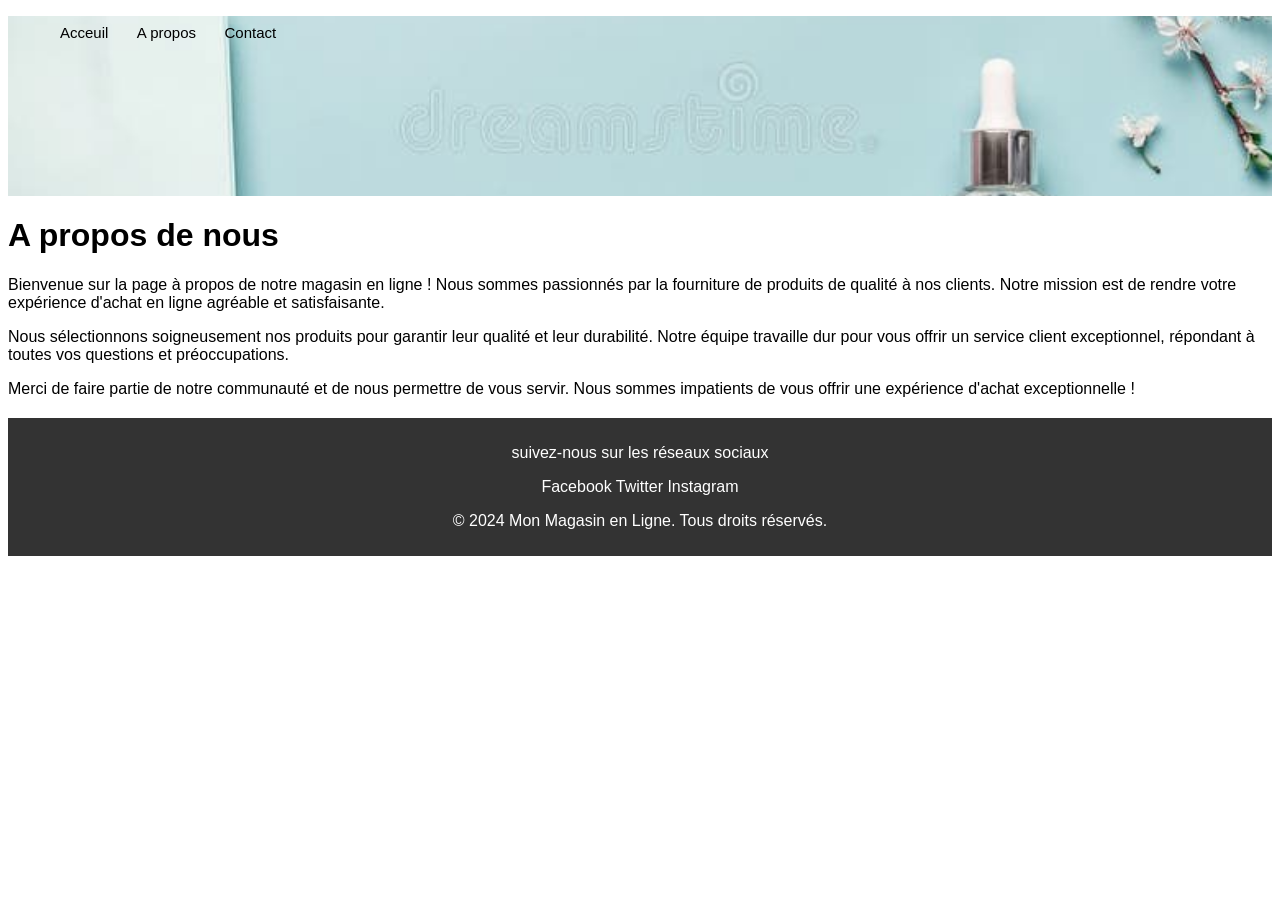
==== about.html @ 5b96b99d "Add files via upload" ====
<!DOCTYPE html>
<html lang="en">
<head>
    <meta charset="UTF-8">
    <meta name="viewport" content="width=device-width, initial-scale=1.0">
    <link rel="stylesheet" href="style.css">
    <title>Magasin online</title>
</head>
<body>
    <header>
        <nav>
            <ul>
                <li><a href="index.html" id="accueil">Acceuil</a></li>
                <li><a href="about.html" id="about">A propos</a></li>
                <li><a href="contact.html" id="contact">Contact</a></li>
            </ul>
        </nav>
    </header>

    <main>
        <h1>A propos de nous</h1>
        <p>Bienvenue sur la page à propos de notre magasin en ligne ! Nous sommes passionnés par la fourniture de produits de qualité à nos clients. Notre mission est de rendre votre expérience d'achat en ligne agréable et satisfaisante.</p>
        <p>Nous sélectionnons soigneusement nos produits pour garantir leur qualité et leur durabilité. Notre équipe travaille dur pour vous offrir un service client exceptionnel, répondant à toutes vos questions et préoccupations.</p>
        <p>Merci de faire partie de notre communauté et de nous permettre de vous servir. Nous sommes impatients de vous offrir une expérience d'achat exceptionnelle !</p>
    </main>
    <div class="footer">
        <p>suivez-nous sur les réseaux sociaux</p>
        <div class="social-media">
            <a href="https://facebook.com" target="_blank" class="face">Facebook</a>
            <a href="https://twitter.com" target="_blank" class="twit">Twitter</a>
            <a href="https://instagram.com" target="_blank" class="inst">Instagram</a>
        </div>
        <p>&copy; 2024 Mon Magasin en Ligne. Tous droits réservés.</p>
        </div>
  <script src="script.js"></script>  
</body>
</html>
---- style.css ----
*{

    box-sizing:border-box;
    font-family: 'Poppins', sans-serif;
}

header{
    background-image:url(images/img1.jpg) ;
    background-size: cover;
    background-position: center;
    height: 20vh;

}

ul li{
    display: inline-block;
    position:relative;
    padding:8px 12px;
    
}
li a{
    text-decoration: none;
    color: black;
    font-size: 15px;
    transition: 0.5s;
}
li a:hover{
    
    color: #ff5722;
    text-decoration: underline;

}
.footer{
    background-color: #333;
    color: white;
    text-align: center;
    padding: 10px 0;
    
    width: 100%;
    bottom: 0;
    margin-top: 20px;
}
.footer a{
    color:white;
    text-decoration: none;
    justify-content: space-between;
}
.footer a:hover{
    
    text-decoration: underline;
}
.product{
    display:inline-block;
    width: 40%;
    margin: 20px;
    box-shadow: 0 4px 8px rgba(0,0,0,0.5);
    border-radius: 10px;
    transition: 0.5s;
    
}
.product:hover{
    transform:scale(1.05);
}
button{
    background-color: #ff5722;
    color: white;
    border: none;
    padding: 10px 20px;
    margin-left: 200px;
    border-radius: 5px;
    cursor: pointer;
    transition: 0.3s;
}
button:hover{
    background-color: black;
}
.face:hover{
    color: blue;
} 
.inst:hover{
    color: #e1306c;
}
.twit:hover{
    color: #1da1f2;
}
.liensproduits a{
    display: inline-block;
    margin: 10px;
    padding: 10px 20px;
    background-color: #ff5722;
    color: white;
    text-decoration: none;
    border-radius: 5px;
    transition: 0.3s;
}
.liensproduits a:hover{
    background-color: black;
}
.produitpeaunoir, .produitpeaublanche{
    transition: 0.5s;
}
.message p {
    font-size: 20px;
    font-weight: bold;
    margin-bottom: 20px;
    display: flex;
    justify-content: center;
    font-family: italic;
    color: blue;
}
.wahtsapp-button button{
    background-color: #25D366;
    color: white;
    border: none;
    padding: 10px 20px;
    border-radius: 5px;
    cursor: pointer;
    transition: 0.3s;
}
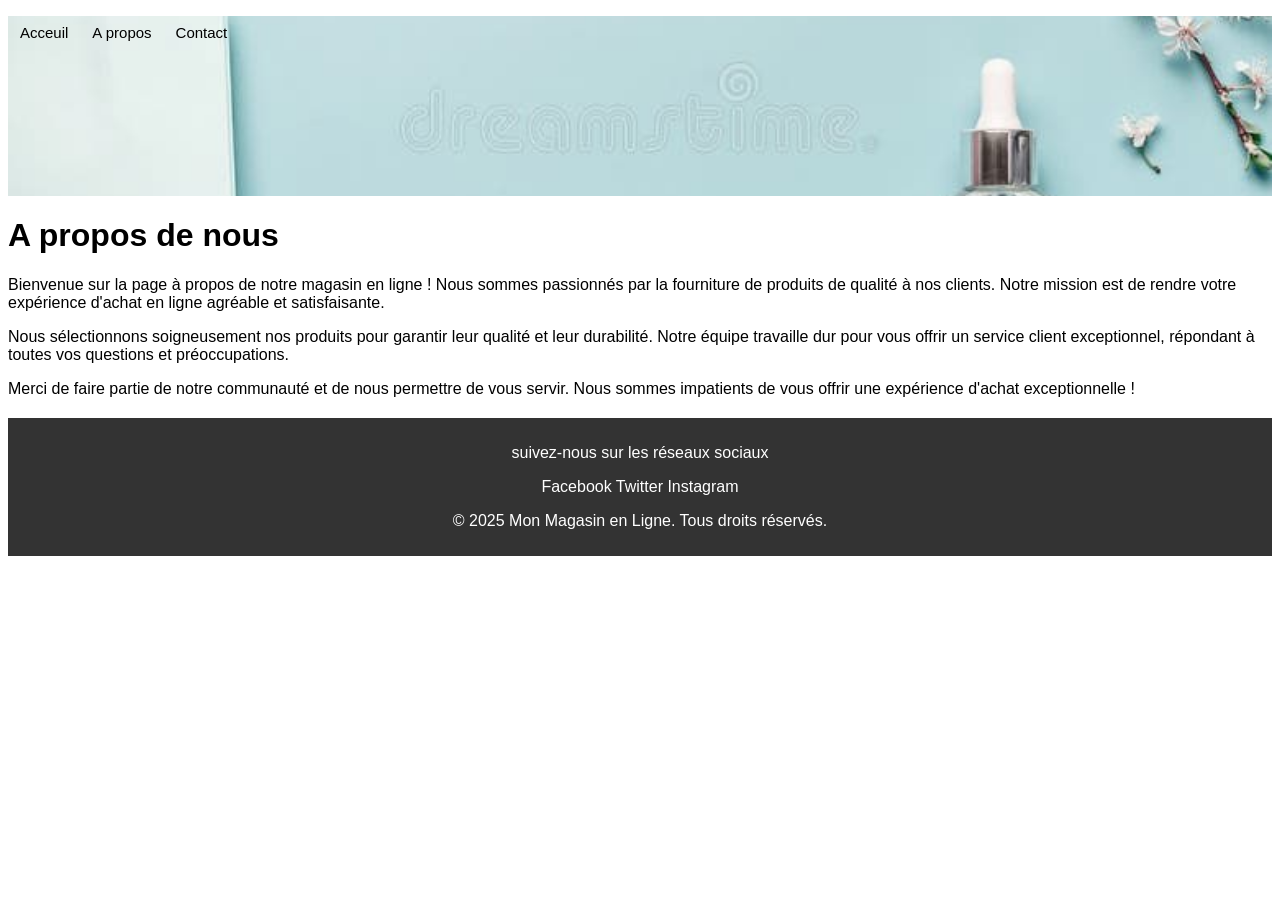
==== commit e0e9b028: "Update copyright year in about.html Updated copyright year in the footer from 2024 to 2025." ====
--- a/about.html
+++ b/about.html
@@ -30,8 +30,8 @@
             <a href="https://twitter.com" target="_blank" class="twit">Twitter</a>
             <a href="https://instagram.com" target="_blank" class="inst">Instagram</a>
         </div>
-        <p>&copy; 2024 Mon Magasin en Ligne. Tous droits réservés.</p>
+        <p>&copy; 2025 Mon Magasin en Ligne. Tous droits réservés.</p>
         </div>
   <script src="script.js"></script>  
 </body>
-</html>+</html>
--- a/style.css
+++ b/style.css
@@ -58,9 +58,7 @@
     transition: 0.5s;
     
 }
-.product:hover{
-    transform:scale(1.05);
-}
+
 button{
     background-color: #ff5722;
     color: white;
@@ -116,4 +114,54 @@
     border-radius: 5px;
     cursor: pointer;
     transition: 0.3s;
-}+}
+/* Rendre les images responsives */
+img {
+  max-width: 100%;
+  height: auto;
+}
+
+/* Navigation mobile */
+nav ul {
+  display: flex;
+  flex-wrap: wrap;
+  padding: 0;
+  list-style: none;
+}
+@media (max-width: 768px) {
+  body {
+    padding: 10px;
+  }
+
+  /* Produits en colonne sur mobile */
+  .product {
+    width: 95% !important;
+    margin: 10px auto !important;
+    display: block !important;
+  }
+
+  /* Bouton centré */
+  button {
+    margin-left: auto !important;
+    margin-right: auto !important;
+    display: block !important;
+  }
+
+  /* Images responsives */
+  img {
+    width: 100%;
+    height: auto;
+  }
+
+  /* Header */
+  header {
+    height: 12vh;
+  }
+
+  /* Navigation */
+  
+  nav ul {
+    flex-direction: column; /* ← c'est ça qui empile verticalement */
+  }
+}
+}
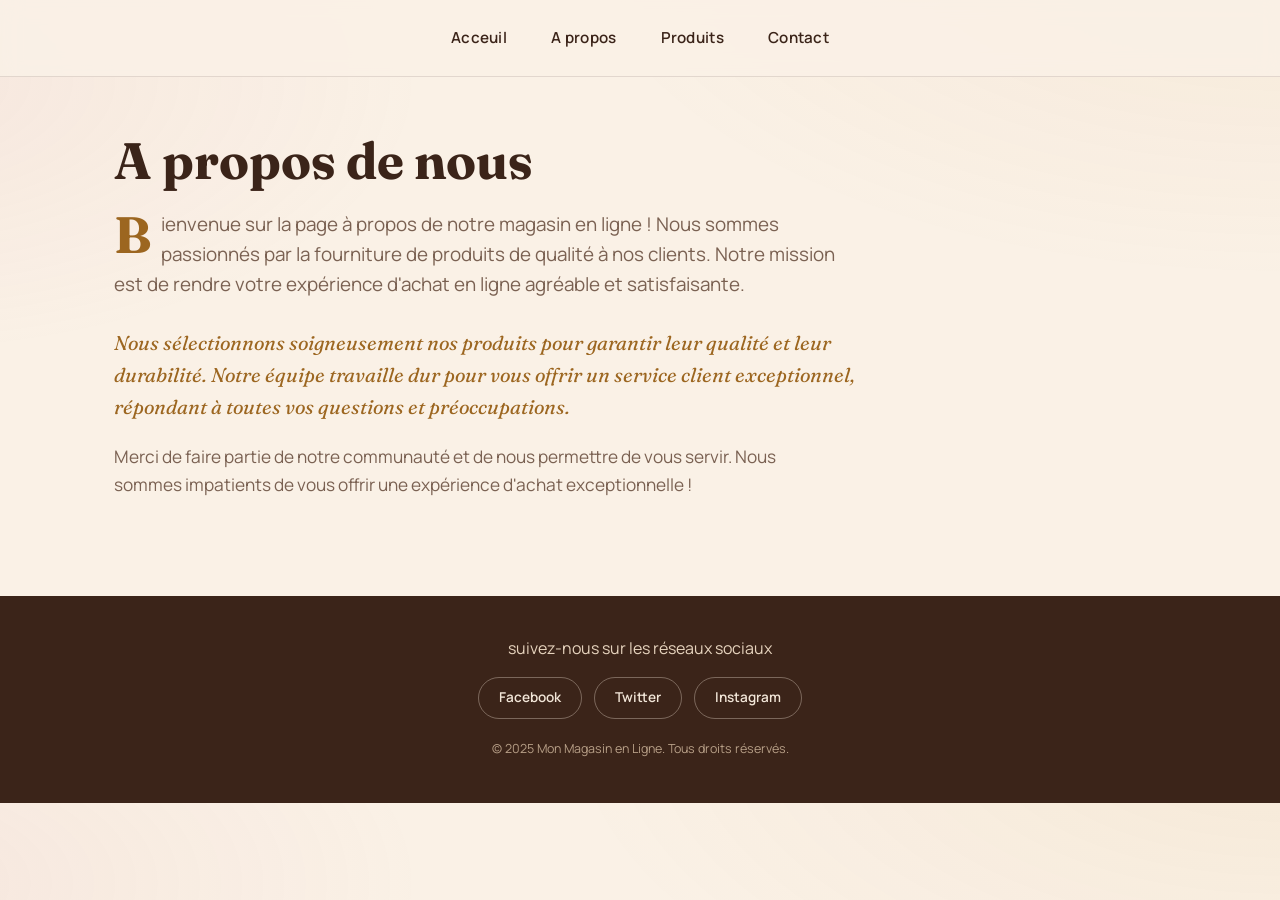
==== commit 74769dd9: "Update navigation menu in about.html Added a new 'Produits' link to the navigation menu." ====
--- a/about.html
+++ b/about.html
@@ -12,6 +12,7 @@
             <ul>
                 <li><a href="index.html" id="accueil">Acceuil</a></li>
                 <li><a href="about.html" id="about">A propos</a></li>
+                <li><a href="produit.html" id="about">Produits</a></li>
                 <li><a href="contact.html" id="contact">Contact</a></li>
             </ul>
         </nav>
--- a/style.css
+++ b/style.css
@@ -1,167 +1,555 @@
-*{
-
-    box-sizing:border-box;
-    font-family: 'Poppins', sans-serif;
-}
-
-header{
-    background-image:url(images/img1.jpg) ;
-    background-size: cover;
-    background-position: center;
-    height: 20vh;
-
-}
-
-ul li{
-    display: inline-block;
-    position:relative;
-    padding:8px 12px;
-    
-}
-li a{
-    text-decoration: none;
-    color: black;
-    font-size: 15px;
-    transition: 0.5s;
-}
-li a:hover{
-    
-    color: #ff5722;
-    text-decoration: underline;
-
-}
-.footer{
-    background-color: #333;
-    color: white;
-    text-align: center;
-    padding: 10px 0;
-    
-    width: 100%;
-    bottom: 0;
-    margin-top: 20px;
-}
-.footer a{
-    color:white;
-    text-decoration: none;
-    justify-content: space-between;
-}
-.footer a:hover{
-    
-    text-decoration: underline;
-}
-.product{
-    display:inline-block;
-    width: 40%;
-    margin: 20px;
-    box-shadow: 0 4px 8px rgba(0,0,0,0.5);
-    border-radius: 10px;
-    transition: 0.5s;
-    
-}
-
-button{
-    background-color: #ff5722;
-    color: white;
-    border: none;
-    padding: 10px 20px;
-    margin-left: 200px;
-    border-radius: 5px;
-    cursor: pointer;
-    transition: 0.3s;
-}
-button:hover{
-    background-color: black;
-}
-.face:hover{
-    color: blue;
-} 
-.inst:hover{
-    color: #e1306c;
-}
-.twit:hover{
-    color: #1da1f2;
-}
-.liensproduits a{
-    display: inline-block;
-    margin: 10px;
-    padding: 10px 20px;
-    background-color: #ff5722;
-    color: white;
-    text-decoration: none;
-    border-radius: 5px;
-    transition: 0.3s;
-}
-.liensproduits a:hover{
-    background-color: black;
-}
-.produitpeaunoir, .produitpeaublanche{
-    transition: 0.5s;
-}
+/* ==========================================================================
+   Magasin en ligne — feuille de style
+   Palette inspirée des textures crème/cacao des produits de soin,
+   avec deux teintes signature (ambre / rose poudré) qui distinguent
+   visuellement les deux familles de produits.
+   ========================================================================== */
+
+@import url('https://fonts.googleapis.com/css2?family=Fraunces:opsz,wght@9..144,400;9..144,600;9..144,700&family=Manrope:wght@400;500;600;700&display=swap');
+
+:root {
+  /* Couleurs */
+  --clay: #3b2419;          /* texte principal, cacao profond */
+  --ink-soft: #7a6152;      /* texte secondaire */
+  --parchment: #faf1e6;     /* fond général, ivoire chaud */
+  --card: #fffdfa;          /* fond des cartes */
+  --amber: #c9852e;         /* accent — produits peau noire */
+  --amber-deep: #9c6620;
+  --rose: #d98a92;          /* accent — produits peau blanche */
+  --rose-deep: #b5626b;
+  --forest: #2f6f4e;        /* vert whatsapp adouci */
+  --forest-deep: #23543b;
+  --line: rgba(59, 36, 25, 0.12);
+  --shadow: 0 10px 30px rgba(59, 36, 25, 0.10);
+
+  /* Typo */
+  --display: 'Fraunces', Georgia, serif;
+  --body: 'Manrope', -apple-system, BlinkMacSystemFont, sans-serif;
+
+  --radius: 18px;
+}
+
+* { box-sizing: border-box; }
+
+html { scroll-behavior: smooth; }
+
+body {
+  margin: 0;
+  font-family: var(--body);
+  color: var(--clay);
+  background:
+    radial-gradient(1200px 600px at 100% -10%, rgba(201, 133, 46, 0.08), transparent 60%),
+    radial-gradient(1000px 500px at -10% 10%, rgba(217, 138, 146, 0.10), transparent 55%),
+    var(--parchment);
+  line-height: 1.6;
+  -webkit-font-smoothing: antialiased;
+}
+
+img { max-width: 100%; display: block; }
+
+a { color: inherit; text-decoration: none; }
+
+button { font-family: inherit; cursor: pointer; }
+
+/* Accessibilité — focus clavier visible */
+a:focus-visible,
+button:focus-visible {
+  outline: 3px solid var(--amber-deep);
+  outline-offset: 3px;
+  border-radius: 4px;
+}
+
+@media (prefers-reduced-motion: reduce) {
+  * { animation-duration: 0.01ms !important; transition-duration: 0.01ms !important; scroll-behavior: auto !important; }
+}
+
+/* ==========================================================================
+   En-tête / navigation
+   ========================================================================== */
+
+header {
+  position: sticky;
+  top: 0;
+  z-index: 50;
+  background: rgba(250, 241, 230, 0.88);
+  backdrop-filter: blur(10px);
+  border-bottom: 1px solid var(--line);
+}
+
+header nav {
+  max-width: 1100px;
+  margin: 0 auto;
+  padding: 18px 24px;
+}
+
+header nav ul {
+  list-style: none;
+  display: flex;
+  gap: 8px;
+  margin: 0;
+  padding: 0;
+  justify-content: center;
+}
+
+header nav ul li a {
+  position: relative;
+  display: inline-block;
+  padding: 8px 18px;
+  font-weight: 600;
+  font-size: 0.95rem;
+  letter-spacing: 0.02em;
+  color: var(--clay);
+  border-radius: 999px;
+  transition: color 0.25s ease, background 0.25s ease;
+}
+
+header nav ul li a::after {
+  content: "";
+  position: absolute;
+  left: 18px;
+  right: 18px;
+  bottom: 5px;
+  height: 2px;
+  background: var(--amber-deep);
+  transform: scaleX(0);
+  transform-origin: left;
+  transition: transform 0.25s ease;
+}
+
+header nav ul li a:hover {
+  background: rgba(201, 133, 46, 0.10);
+}
+
+header nav ul li a:hover::after {
+  transform: scaleX(1);
+}
+
+/* ==========================================================================
+   Contenu principal
+   ========================================================================== */
+
+main {
+  max-width: 1100px;
+  margin: 0 auto;
+  padding: 56px 24px 40px;
+}
+
+main h1 {
+  font-family: var(--display);
+  font-weight: 700;
+  font-size: clamp(2.1rem, 4vw, 3.2rem);
+  line-height: 1.1;
+  margin: 0 0 18px;
+  color: var(--clay);
+}
+
+main > p {
+  max-width: 62ch;
+  font-size: 1.08rem;
+  color: var(--ink-soft);
+}
+
+main h1 + p {
+  font-size: 1.18rem;
+  margin-bottom: 8px;
+}
+
+/* Petite touche : la question "peau noire ou peau blanche" devient un
+   sous-titre-guide plutôt qu'une simple ligne de texte perdue */
+main > p:nth-of-type(2) {
+  font-family: var(--display);
+  font-style: italic;
+  font-size: 1.25rem;
+  color: var(--amber-deep);
+  margin-top: 28px;
+}
+
+/* ==========================================================================
+   Sélecteur "Peau noire / Peau blanche" — élément signature
+   Deux cartes larges, chacune porteuse de sa teinte, comme deux
+   flacons posés côte à côte sur une étagère.
+   ========================================================================== */
+
+.liensproduits {
+  display: grid;
+  grid-template-columns: 1fr 1fr;
+  gap: 20px;
+  margin: 28px 0 48px;
+}
+
+.liensproduits a {
+  position: relative;
+  overflow: hidden;
+  display: flex;
+  align-items: center;
+  justify-content: center;
+  text-align: center;
+  min-height: 150px;
+  padding: 22px 24px;
+  border-radius: var(--radius);
+  font-family: var(--display);
+  font-weight: 700;
+  font-size: 1.35rem;
+  letter-spacing: 0.01em;
+  color: #fff;
+  text-shadow: 0 2px 6px rgba(0, 0, 0, 0.35);
+  box-shadow: var(--shadow);
+  transition: transform 0.3s ease, box-shadow 0.3s ease, filter 0.3s ease;
+}
+
+.liensproduits a#pdn {
+  background: linear-gradient(155deg, var(--clay) 0%, var(--amber-deep) 55%, var(--amber) 100%);
+}
+
+.liensproduits a#pdp {
+  background: linear-gradient(155deg, #6d4038 0%, var(--rose-deep) 55%, var(--rose) 100%);
+}
+
+.liensproduits a:hover {
+  transform: translateY(-4px);
+  filter: brightness(1.08);
+  box-shadow: 0 16px 34px rgba(59, 36, 25, 0.22);
+}
+
+@media (max-width: 640px) {
+  .liensproduits { grid-template-columns: 1fr; }
+}
+
+/* Bandeaux "Produits pour la peau noire / blanche" */
+.message {
+  margin: 12px 0 24px;
+}
+
 .message p {
-    font-size: 20px;
-    font-weight: bold;
-    margin-bottom: 20px;
-    display: flex;
-    justify-content: center;
-    font-family: italic;
-    color: blue;
-}
-.wahtsapp-button button{
-    background-color: #25D366;
-    color: white;
-    border: none;
-    padding: 10px 20px;
-    border-radius: 5px;
-    cursor: pointer;
-    transition: 0.3s;
-}
-/* Rendre les images responsives */
-img {
-  max-width: 100%;
-  height: auto;
-}
-
-/* Navigation mobile */
-nav ul {
+  display: inline-block;
+  font-family: var(--display);
+  font-weight: 600;
+  font-size: 1.4rem;
+  padding-bottom: 6px;
+  border-bottom: 3px solid var(--amber);
+}
+
+.produitpeaublanche .message p {
+  border-bottom-color: var(--rose);
+}
+
+/* ==========================================================================
+   Grille de produits
+   ========================================================================== */
+
+.product {
+  position: relative;
+  display: inline-flex;
+  flex-direction: column;
+  width: 220px;
+  margin: 0 16px 28px 0;
+  padding: 18px 18px 20px;
+  background: var(--card);
+  border: 1px solid var(--line);
+  border-radius: var(--radius);
+  box-shadow: var(--shadow);
+  vertical-align: top;
+  transition: transform 0.25s ease, box-shadow 0.25s ease;
+}
+
+.product:hover {
+  transform: translateY(-6px);
+  box-shadow: 0 18px 32px rgba(59, 36, 25, 0.16);
+}
+
+.product img {
+  width: 100%;
+  height: 170px;
+  object-fit: cover;
+  border-radius: 12px;
+  margin-bottom: 14px;
+  background: #f1e6d8;
+}
+
+.product h2 {
+  font-family: var(--display);
+  font-size: 1.15rem;
+  margin: 0 0 8px;
+  color: var(--clay);
+}
+
+.product p {
+  font-size: 0.88rem;
+  color: var(--ink-soft);
+  margin: 0 0 14px;
+  flex-grow: 1;
+}
+
+/* Le prix — présenté comme un sceau de cire posé sur l'étiquette */
+price,
+.price {
+  display: inline-block;
+  align-self: flex-start;
+  font-family: var(--body);
+  font-weight: 700;
+  font-size: 0.85rem;
+  color: #fff;
+  background: var(--amber-deep);
+  padding: 5px 14px;
+  border-radius: 999px;
+  margin-bottom: 12px;
+  letter-spacing: 0.02em;
+}
+
+.produitpeaublanche price,
+.produitpeaublanche .price {
+  background: var(--rose-deep);
+}
+
+/* ==========================================================================
+   Carte Google Maps (page Contact)
+   ========================================================================== */
+
+.map-container {
+  position: relative;
+  width: 100%;
+  max-width: 560px;
+  aspect-ratio: 16 / 10;
+  margin: 24px 0 40px;
+  border-radius: var(--radius);
+  overflow: hidden;
+  box-shadow: var(--shadow);
+  border: 1px solid var(--line);
+}
+
+.map-container iframe {
+  position: absolute;
+  inset: 0;
+  width: 100%;
+  height: 100%;
+  border: 0;
+}
+
+@media (max-width: 640px) {
+  .map-container { max-width: 100%; aspect-ratio: 4 / 3; }
+}
+
+/* ==========================================================================
+   Boutons d'action
+   ========================================================================== */
+
+.WhatsApp-btn {
+  border: none;
+  background: var(--forest);
+  color: #fff;
+  font-weight: 700;
+  font-size: 0.9rem;
+  padding: 11px 18px;
+  border-radius: 999px;
+  transition: background 0.2s ease, transform 0.15s ease;
+}
+
+.WhatsApp-btn:hover {
+  background: var(--forest-deep);
+  transform: translateY(-2px);
+}
+
+button.more {
+  display: block;
+  margin: 32px auto 8px;
+  padding: 14px 34px;
+  border: 2px solid var(--clay);
+  background: transparent;
+  color: var(--clay);
+  font-weight: 700;
+  font-size: 0.95rem;
+  border-radius: 999px;
+  transition: background 0.25s ease, color 0.25s ease;
+}
+
+button.more:hover {
+  background: var(--clay);
+  color: var(--parchment);
+}
+
+.whatsapp-button {
+  border: none;
+  background: var(--forest);
+  color: #fff;
+  font-weight: 700;
+  padding: 8px 16px;
+  border-radius: 999px;
+  font-size: 0.85rem;
+  margin-left: 10px;
+  transition: background 0.2s ease;
+}
+
+.whatsapp-button:hover { background: var(--forest-deep); }
+
+/* ==========================================================================
+   Page "À propos"
+   ========================================================================== */
+
+main h1 + p:first-of-type::first-letter {
+  font-family: var(--display);
+  font-size: 3.2rem;
+  font-weight: 700;
+  float: left;
+  line-height: 0.8;
+  padding: 6px 10px 0 0;
+  color: var(--amber-deep);
+}
+
+/* ==========================================================================
+   Page "Contact"
+   ========================================================================== */
+
+main ul {
+  list-style: none;
+  padding: 0;
+  margin: 24px 0;
   display: flex;
+  flex-direction: column;
+  gap: 14px;
+}
+
+main ul li {
+  display: flex;
+  align-items: center;
   flex-wrap: wrap;
-  padding: 0;
-  list-style: none;
-}
-@media (max-width: 768px) {
-  body {
-    padding: 10px;
-  }
-
-  /* Produits en colonne sur mobile */
-  .product {
-    width: 95% !important;
-    margin: 10px auto !important;
-    display: block !important;
-  }
-
-  /* Bouton centré */
-  button {
-    margin-left: auto !important;
-    margin-right: auto !important;
-    display: block !important;
-  }
-
-  /* Images responsives */
-  img {
-    width: 100%;
-    height: auto;
-  }
-
-  /* Header */
-  header {
-    height: 12vh;
-  }
-
-  /* Navigation */
-  
-  nav ul {
-    flex-direction: column; /* ← c'est ça qui empile verticalement */
-  }
-}
-}
+  gap: 8px;
+  background: var(--card);
+  border: 1px solid var(--line);
+  border-radius: 14px;
+  padding: 16px 20px;
+  font-size: 0.98rem;
+  box-shadow: var(--shadow);
+}
+
+/* ==========================================================================
+   Formulaire de contact (envoi direct vers WhatsApp)
+   ========================================================================== */
+
+.form-title {
+  font-family: var(--display);
+  font-size: 1.6rem;
+  margin: 44px 0 6px;
+  color: var(--clay);
+}
+
+.form-subtitle {
+  color: var(--ink-soft);
+  font-size: 0.95rem;
+  margin-bottom: 22px;
+}
+
+.contact-form {
+  display: flex;
+  flex-direction: column;
+  gap: 6px;
+  max-width: 480px;
+  background: var(--card);
+  border: 1px solid var(--line);
+  border-radius: var(--radius);
+  padding: 28px;
+  box-shadow: var(--shadow);
+}
+
+.contact-form label {
+  font-weight: 600;
+  font-size: 0.85rem;
+  color: var(--ink-soft);
+  margin-top: 12px;
+}
+
+.contact-form label:first-of-type { margin-top: 0; }
+
+.contact-form input,
+.contact-form textarea {
+  font-family: var(--body);
+  font-size: 0.95rem;
+  padding: 12px 14px;
+  border: 1px solid var(--line);
+  border-radius: 12px;
+  background: var(--parchment);
+  color: var(--clay);
+  resize: vertical;
+  transition: border-color 0.2s ease, box-shadow 0.2s ease;
+}
+
+.contact-form input:focus,
+.contact-form textarea:focus {
+  outline: none;
+  border-color: var(--forest);
+  box-shadow: 0 0 0 3px rgba(47, 111, 78, 0.15);
+}
+
+.whatsapp-submit {
+  margin-top: 20px;
+  border: none;
+  background: var(--forest);
+  color: #fff;
+  font-weight: 700;
+  font-size: 0.98rem;
+  padding: 13px 20px;
+  border-radius: 999px;
+  transition: background 0.2s ease, transform 0.15s ease;
+}
+
+.whatsapp-submit:hover {
+  background: var(--forest-deep);
+  transform: translateY(-2px);
+}
+
+@media (max-width: 640px) {
+  .contact-form { padding: 20px; max-width: 100%; }
+}
+
+/* ==========================================================================
+   Pied de page
+   ========================================================================== */
+
+.footer {
+  margin-top: 40px;
+  background: var(--clay);
+  color: #f2e6d8;
+  text-align: center;
+  padding: 40px 24px 28px;
+}
+
+.footer p { margin: 0 0 16px; color: #e6d3bd; }
+
+.social-media {
+  display: flex;
+  justify-content: center;
+  gap: 12px;
+  flex-wrap: wrap;
+  margin-bottom: 20px;
+}
+
+.social-media a {
+  padding: 9px 20px;
+  border: 1px solid rgba(242, 230, 216, 0.35);
+  border-radius: 999px;
+  font-weight: 600;
+  font-size: 0.85rem;
+  transition: background 0.2s ease, border-color 0.2s ease;
+}
+
+.social-media a.face:hover { background: #3b5998; border-color: #3b5998; }
+.social-media a.twit:hover { background: #1da1f2; border-color: #1da1f2; }
+.social-media a.inst:hover {
+  background: linear-gradient(45deg, #f58529, #dd2a7b, #8134af, #515bd4);
+  border-color: transparent;
+}
+
+.footer p:last-child {
+  font-size: 0.78rem;
+  color: #b79f87;
+}
+
+/* ==========================================================================
+   Responsive
+   ========================================================================== */
+
+@media (max-width: 640px) {
+  header nav ul { gap: 2px; }
+  header nav ul li a { padding: 8px 12px; font-size: 0.85rem; }
+  main { padding: 40px 18px 32px; }
+  .product { width: 100%; margin-right: 0; }
+}
